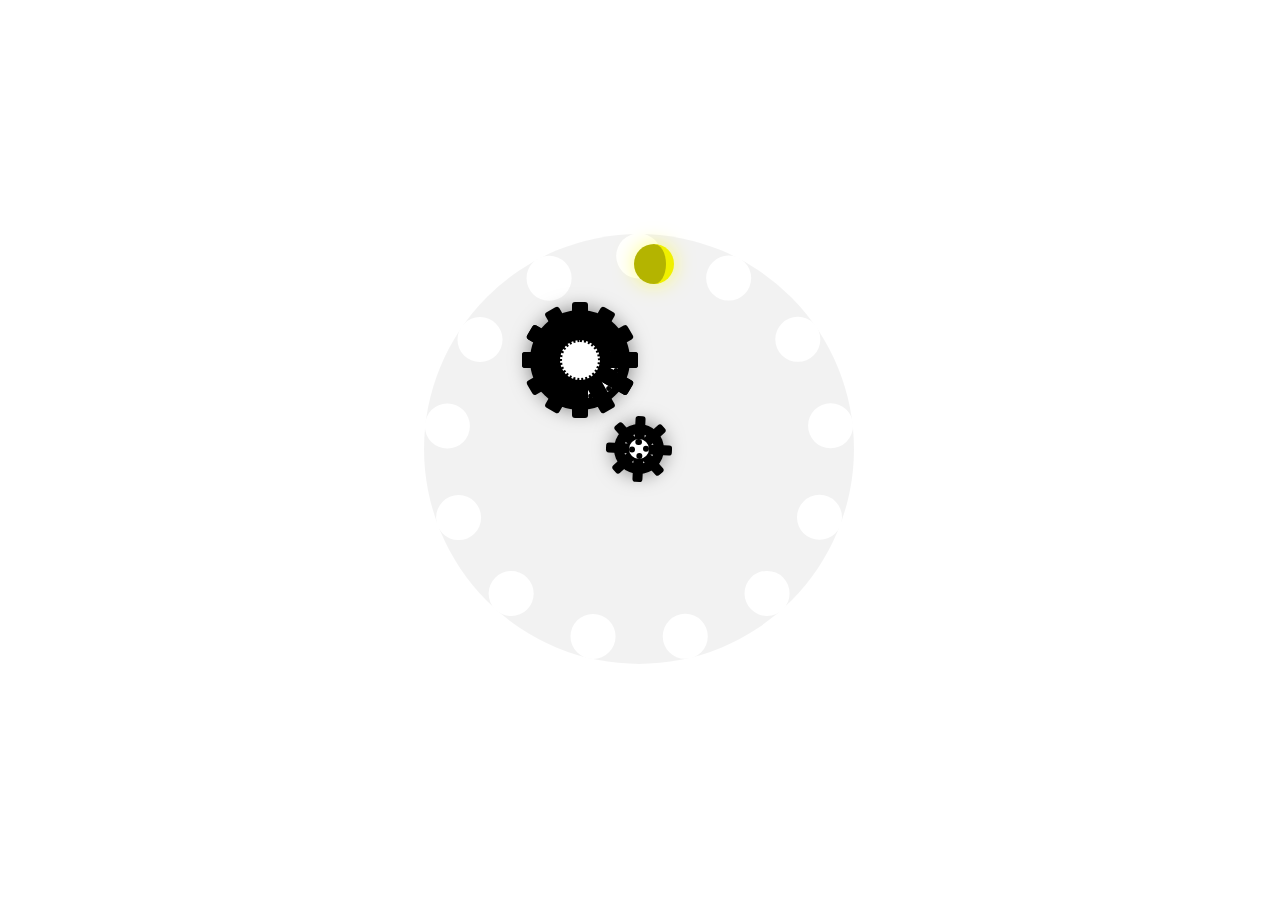
==== ui/gear/index.html @ a04bf49d "Gear" ====
<!DOCTYPE html>
<html lang="ja">
<head>
<meta charset="utf-8">
<title>Gear｜いちにちいちUI</title>
<link href="/css/style.css" rel="stylesheet" type="text/css" media="all">
<link href="css/gear.css" rel="stylesheet" type="text/css" media="all">
<script src="/js/share.js"></script>
</head>
<body>
<div id="ui" class="off" data-timing="4000">
  <div id="primary">
    <div class="gear"></div>
    <div class="gear"></div>
    <div class="gear"></div>
    <div class="gear"></div>
    <div class="gear"></div>
    <div class="gear"></div>
    <div class="gear"></div>
    <div class="gear"></div>
  <!-- /#primary --></div>
  <div id="secondary">
    <div class="gear"></div>
    <div class="gear"></div>
    <div class="gear"></div>
    <div class="gear"></div>
    <div class="moon"></div>
  <!-- /#secondary --></div>
<!-- /#ui --></div>
</body>
</html>
---- css/style.css ----
﻿html{overflow-y:scroll}body,div,dl,dt,dd,ul,ol,li,h1,h2,h3,h4,h5,h6,pre,form,fieldset,input,textarea,p,blockquote,th,td{margin:0;padding:0}address,caption,cite,code,dfn,em,strong,th,var{font-style:normal}table{border-collapse:collapse;border-spacing:0}caption,th{text-align:left}q:before,q:after{content:''}object,embed{vertical-align:top}hr,legend{display:none}h1,h2,h3,h4,h5,h6{font-size:100%}img,abbr,acronym,fieldset{border:0}ul li{list-style-type:none}a,label{cursor:pointer}img{vertical-align:bottom;margin:0;padding:0}html{height:100%;overflow:hidden}body{height:100%;font-family:"Hiragino Kaku Gothic ProN","メイリオ", sans-serif;position:relative;overflow:hidden}*{box-sizing:border-box}#ui{position:absolute;top:50%;left:50%;transform:translate(-50%, -50%)}
---- ui/gear/css/gear.css ----
#ui {
  margin: -110px 0 0 -110px;
}

#ui:before {
  content: "";
  position: absolute;
  top: -106px;
  left: -106px;
  width: 430px;
  height: 430px;
  border-radius: 9999px;
  box-sizing: border-box;
  background: rgba(0, 0, 0, 0.05);
  border: 45px dotted #fff;
  animation: secondaryRotate 30s linear infinite;
}

#ui #primary {
  position: absolute;
  width: 100px;
  height: 100px;
  background: black;
  border-radius: 999px;
  animation: primaryRotate 6s linear infinite;
  transition: 400ms;
  transition-timing-function: cubic-bezier(0.19, 1, 0.22, 1);
  box-shadow: 0 0 20px rgba(0, 0, 0, 0.5);
}

#ui #primary:before {
  content: "";
  position: absolute;
  top: 33px;
  left: 33px;
  width: 45px;
  height: 45px;
  background: #fff;
  border-radius: 999px;
  border: 5px dotted #000;
  animation: secondaryRotate 1s linear infinite;
}

#ui #primary:after {
  content: "";
  position: absolute;
  top: 30px;
  left: 30px;
  width: 40px;
  height: 40px;
  background: #fff;
  border-radius: 999px;
  border: 2px dotted #000;
  box-sizing: border-box;
}

#ui #primary .gear {
  position: absolute;
  top: 42px;
  left: -8px;
  width: 116px;
  height: 16px;
  background: black;
  border-radius: 3px;
}

#ui #primary .gear:nth-child(1) {
  transform: rotateZ(0deg);
}

#ui #primary .gear:nth-child(2) {
  transform: rotateZ(30deg);
}

#ui #primary .gear:nth-child(3) {
  transform: rotateZ(60deg);
}

#ui #primary .gear:nth-child(4) {
  transform: rotateZ(90deg);
}

#ui #primary .gear:nth-child(5) {
  transform: rotateZ(120deg);
}

#ui #primary .gear:nth-child(6) {
  transform: rotateZ(150deg);
}

#ui #primary .gear:nth-child(7) {
  transform: rotateZ(180deg);
}

#ui #primary .gear:nth-child(8) {
  transform: rotateZ(210deg);
}

#ui #secondary {
  position: absolute;
  top: 84px;
  left: 84px;
  width: 50px;
  height: 50px;
  background: black;
  border-radius: 999px;
  transition: 400ms;
  transition-timing-function: cubic-bezier(0.19, 1, 0.22, 1);
  box-shadow: 0 0 20px rgba(0, 0, 0, 0.5);
}

#ui #secondary:before {
  content: "";
  position: absolute;
  left: 10px;
  top: 10px;
  width: 30px;
  height: 30px;
  background: #fff;
  border-radius: 999px;
}

#ui #secondary:after {
  content: "";
  position: absolute;
  top: 15px;
  left: 15px;
  width: 20px;
  height: 20px;
  background: #fff;
  border-radius: 999px;
  border: 6px dotted #000;
  box-sizing: border-box;
}

#ui #secondary .gear {
  position: absolute;
  top: 20px;
  left: -8px;
  width: 66px;
  height: 10px;
  background: black;
  border-radius: 3px;
}

#ui #secondary .gear:nth-child(1) {
  transform: rotateZ(3deg);
}

#ui #secondary .gear:nth-child(2) {
  transform: rotateZ(48deg);
}

#ui #secondary .gear:nth-child(3) {
  transform: rotateZ(93deg);
}

#ui #secondary .gear:nth-child(4) {
  transform: rotateZ(138deg);
}

#ui #secondary .moon {
  position: absolute;
  top: -180px;
  left: 20px;
  width: 40px;
  height: 40px;
  border-radius: 999px;
  border-right: 8px solid #f0f000;
  background: #b4b400;
  transition: 2s;
  box-shadow: 0 0 20px rgba(255, 255, 0, 0.5);
}

#ui.off #primary {
  margin-top: -30px;
}

#ui.on #primary {
  margin-top: 0;
}

#ui.on #secondary {
  animation: secondaryRotate 4s linear infinite;
}

#ui.on #secondary .moon {
  animation: primaryRotate 4s linear infinite;
}

@keyframes primaryRotate {
  0% {
    transform: rotate(0deg);
  }
  100% {
    transform: rotate(360deg);
  }
}

@keyframes secondaryRotate {
  0% {
    transform: rotate(360deg);
  }
  100% {
    transform: rotate(0deg);
  }
}
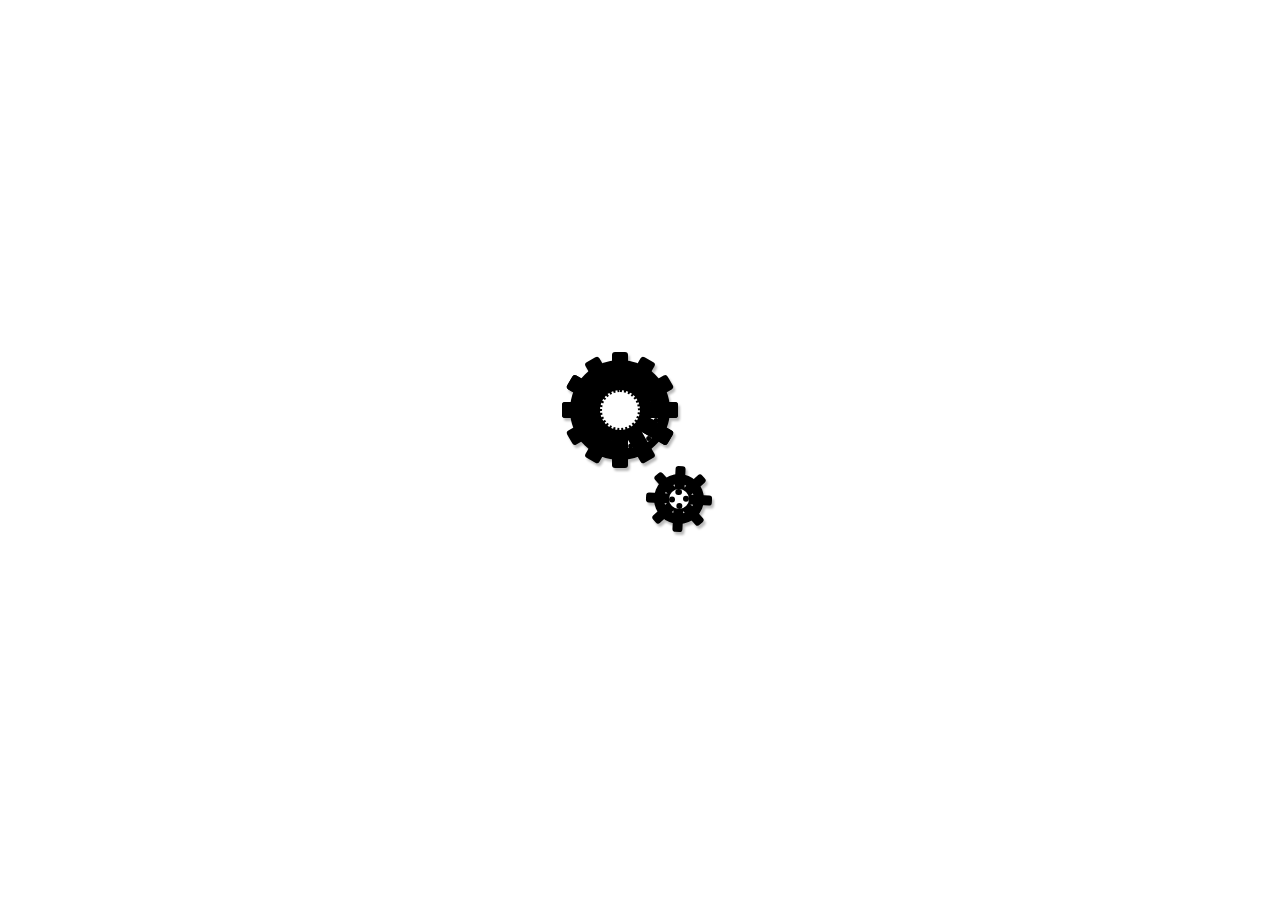
==== commit 85ce2440: "Angry Accordion" ====
--- a/ui/gear/index.html
+++ b/ui/gear/index.html
@@ -3,9 +3,9 @@
 <head>
 <meta charset="utf-8">
 <title>Gear｜いちにちいちUI</title>
-<link href="/css/style.css" rel="stylesheet" type="text/css" media="all">
+<link href="//yusukenakaya.github.io/oneui/css/style.css" rel="stylesheet" type="text/css" media="all">
 <link href="css/gear.css" rel="stylesheet" type="text/css" media="all">
-<script src="/js/share.js"></script>
+<script src="//yusukenakaya.github.io/oneui/js/share.js"></script>
 </head>
 <body>
 <div id="ui" class="off" data-timing="4000">
@@ -24,7 +24,6 @@
     <div class="gear"></div>
     <div class="gear"></div>
     <div class="gear"></div>
-    <div class="moon"></div>
   <!-- /#secondary --></div>
 <!-- /#ui --></div>
 </body>
--- a/ui/gear/css/gear.css
+++ b/ui/gear/css/gear.css
@@ -1,19 +1,8 @@
 #ui {
-  margin: -110px 0 0 -110px;
-}
-
-#ui:before {
-  content: "";
-  position: absolute;
-  top: -106px;
-  left: -106px;
-  width: 430px;
-  height: 430px;
-  border-radius: 9999px;
-  box-sizing: border-box;
-  background: rgba(0, 0, 0, 0.05);
-  border: 45px dotted #fff;
-  animation: secondaryRotate 30s linear infinite;
+  margin: -60px 0 0 -70px;
+  -webkit-filter: drop-shadow(2px 3px 1px #bbb);
+  -moz-filter: drop-shadow(2px 3px 1px #bbb);
+  filter: drop-shadow(2px 3px 1px #bbb);
 }
 
 #ui #primary {
@@ -25,7 +14,6 @@
   animation: primaryRotate 6s linear infinite;
   transition: 400ms;
   transition-timing-function: cubic-bezier(0.19, 1, 0.22, 1);
-  box-shadow: 0 0 20px rgba(0, 0, 0, 0.5);
 }
 
 #ui #primary:before {
@@ -106,7 +94,6 @@
   border-radius: 999px;
   transition: 400ms;
   transition-timing-function: cubic-bezier(0.19, 1, 0.22, 1);
-  box-shadow: 0 0 20px rgba(0, 0, 0, 0.5);
 }
 
 #ui #secondary:before {
@@ -159,19 +146,6 @@
   transform: rotateZ(138deg);
 }
 
-#ui #secondary .moon {
-  position: absolute;
-  top: -180px;
-  left: 20px;
-  width: 40px;
-  height: 40px;
-  border-radius: 999px;
-  border-right: 8px solid #f0f000;
-  background: #b4b400;
-  transition: 2s;
-  box-shadow: 0 0 20px rgba(255, 255, 0, 0.5);
-}
-
 #ui.off #primary {
   margin-top: -30px;
 }
@@ -182,10 +156,6 @@
 
 #ui.on #secondary {
   animation: secondaryRotate 4s linear infinite;
-}
-
-#ui.on #secondary .moon {
-  animation: primaryRotate 4s linear infinite;
 }
 
 @keyframes primaryRotate {
